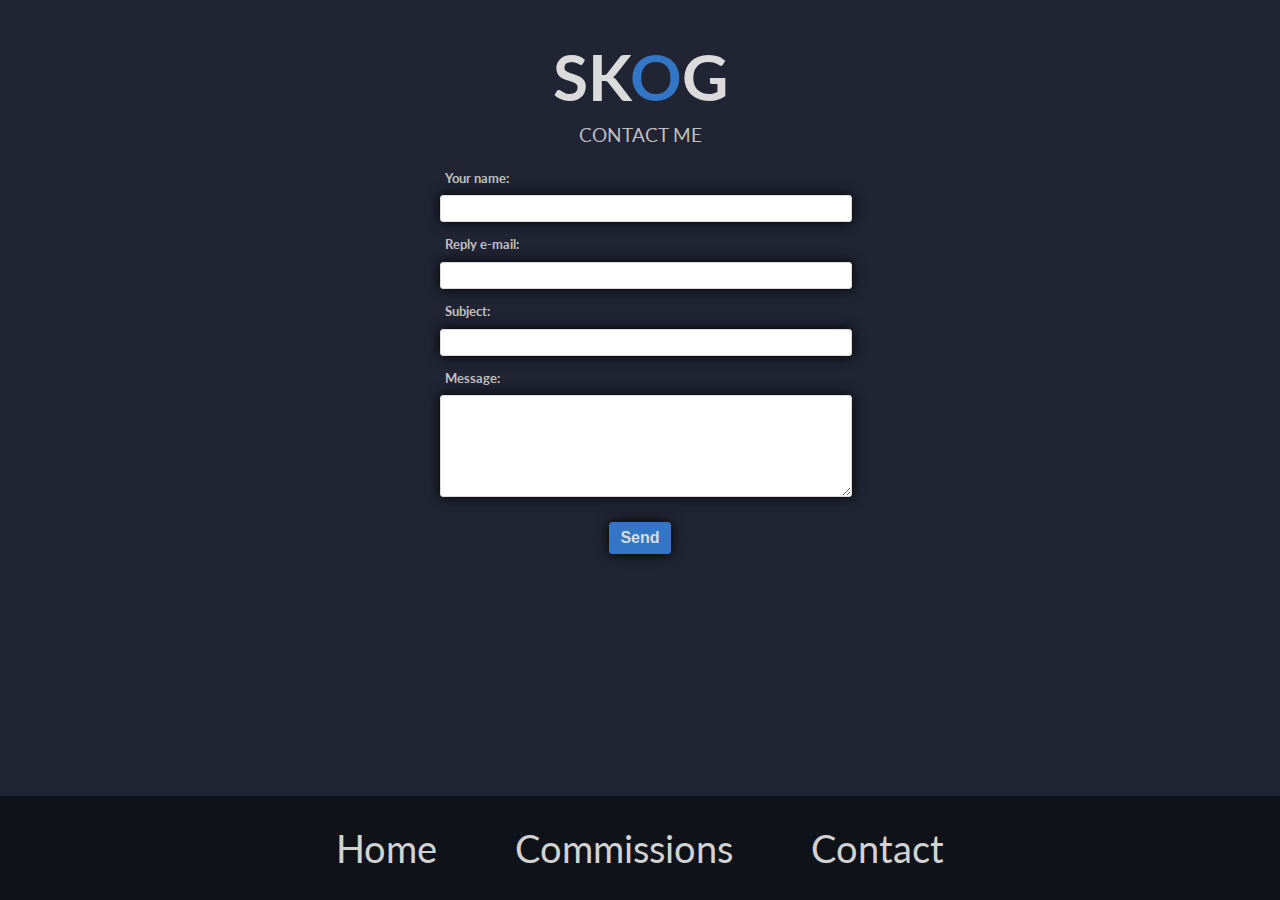
==== contact.html @ d8cfc899 "Added contact page" ====
<!DOCTYPE html>
<html lang="en">
<head>
	<title>SKOG - Graphic Designer</title>
	<meta charset="utf-8"/>
	<link rel="icon" href="favicon.ico"/>
	<link href="https://fonts.googleapis.com/css?family=Lato" rel="stylesheet">
	<link rel="stylesheet" href="css/normalize-6.0.0.min.css"/>
	<link rel="stylesheet" href="css/style.min.css"/>
	<script src="js/jquery-3.2.1.min.js"></script>
	<script src="js/core.min.js"></script>
	<script src="js/contact.min.js"></script>
</head>
<body>
<div id="header">SK<span>O</span>G</div>
<div id="sub-header">CONTACT ME</div>
<table id="contact-form">
	<tr>
		<th>Your name:</th>
	</tr>
	<tr>
		<td><input type="text" id="input-name"/></td>
	</tr>
	<tr>
		<th>Reply e-mail:</th>
	</tr>
	<tr>
		<td><input type="text" id="input-email"/></td>
	</tr>
	<tr>
		<th>Subject:</th>
	</tr>
	<tr>
		<td><input type="text" id="input-subject"/></td>
	</tr>
	<tr>
		<th>Message:</th>
	</tr>
	<tr>
		<td><textarea id="input-message"></textarea></td>
	</tr>
	<tr>
		<td id="error-row">Something went wrong!</td>
	</tr>
	<tr>
		<td><input type="button" value="Send" id="input-submit"/></td>
	</tr>
</table>
<div id="navigation">
	<div class="link" data-link="index.html">Home</div>
	<div class="link" data-link="commissions.html">Commissions</div>
	<div class="link" data-link="contact.html">Contact</div>
</div>
</body>
</html>
---- css/style.min.css ----
#navigation,body{text-align:center}#header,body{font-size:2em}#contact-form th,#header,#info{font-weight:700}#button-tray li,#tiles .tile{background:center no-repeat;display:inline-block}*{margin:0;padding:0}:focus{outline:0}body{font-family:Lato,sans-serif;background:#212433;color:silver}.link{cursor:pointer}#header{margin:40px auto 0;color:#dbdbdb}#header span{color:#3376c5}#sub-header{font-size:.6em;margin:10px auto 0}#info{margin:15px auto 0;font-style:normal;width:800px;font-size:.55em}#button-tray{list-style:none;margin-top:10px}#button-tray li{width:25px;height:25px;margin:0 5px}#button-tray #button-twitter{background-image:url([data-uri])}#button-tray #button-home{background-image:url([data-uri])}#button-tray #button-behance{background-image:url([data-uri])}#button-tray #button-mail{background-image:url([data-uri])}#tiles{width:1280px;margin:30px auto 0}#tiles .tile{width:400px;height:300px;margin:10px;cursor:pointer}#tiles #tile-heroes,#tiles #tile-heroes1,#tiles #tile-heroes2,#tiles #tile-heroes3,#tiles #tile-heroes4{background-image:url(../images/tiles/tile-heroes.png)}#navigation{position:absolute;bottom:0;left:0;right:0;background:rgba(0,0,0,.5)}#navigation div{display:inline-block;margin:30px 35px;font-size:1.2em;color:rgba(255,255,255,.81)}#navigation div:hover{color:#fff}#commission-info{width:1024px;margin:0 auto}#commission-info p{margin:25px 0;font-size:.6em}#slide-cover{position:absolute;top:0;left:0;right:0;bottom:0;background-color:rgba(0,0,0,.5);z-index:5;display:none}#slide-cover .slide-arrow{color:#fff;font-size:1.5em;position:absolute;top:0;bottom:0;width:100px;background:center center no-repeat rgba(152,137,140,.07);cursor:pointer}#slide-cover #slide-right{right:0;background-image:url([data-uri])}#slide-cover #slide-left{left:0;background-image:url([data-uri])}#slide-cover #slide-close{position:absolute;top:26px;right:33px;height:32px;width:32px;background:url([data-uri]);z-index:10;cursor:pointer}#slide-cover #slide-info,#slide-cover #slide-title{position:absolute;background:rgba(0,0,0,.5);height:67px;left:0;right:0}#slide-cover #slide-title{font-size:1.2em;top:0;padding-top:20px}#slide-cover #slide-info{font-size:.8em;bottom:0;padding-top:36px}#slide-cover #slide-image{background:center center no-repeat;height:100%;cursor:pointer}#slide-cover #slide-image img{display:none}#slide-cover #slide-image iframe{display:none;width:79%;height:84%;margin-top:5%}#contact-form{width:400px;margin:10px auto;border-collapse:collapse}#contact-form #error-row{font-size:.6em;padding-top:20px;color:#de6969;display:none}#contact-form #error-row.done{color:green}#contact-form th{text-align:left;font-size:.4em;padding:15px 0 10px 5px}#contact-form td input[type=text],#contact-form td textarea{width:100%;border-radius:3px;border:1px solid #dbdbdb;padding:5px;box-shadow:#000 0 0 13px 0;display:block}#contact-form td input[type=text]:focus,#contact-form td textarea:focus{border-color:#3376c5;box-shadow:#3376c5 0 0 13px 0}#contact-form td textarea{height:90px}#contact-form td input[type=button]{padding:6px 10px;border-radius:3px;border:1px solid #3376c5;box-shadow:#000 0 0 13px 0;font-size:.5em;font-weight:700;background-color:#3376c5;color:#dbdbdb;margin-top:25px}#contact-form td input[type=button]:hover{box-shadow:#3376c5 0 0 13px 0}
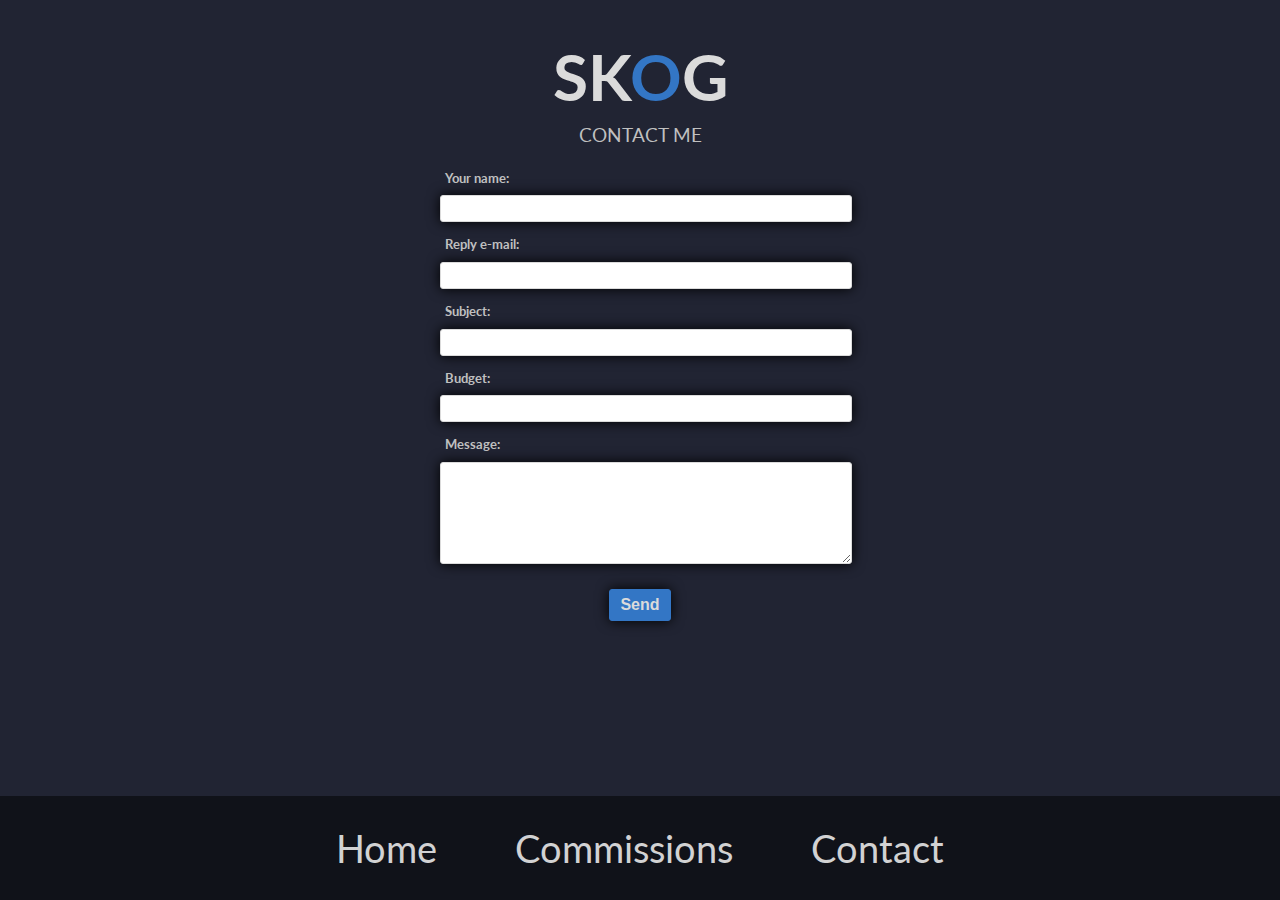
==== commit 21ae9f88: "Add budget field to the contact form" ====
--- a/contact.html
+++ b/contact.html
@@ -34,6 +34,12 @@
 		<td><input type="text" id="input-subject"/></td>
 	</tr>
 	<tr>
+		<th>Budget:</th>
+	</tr>
+	<tr>
+		<td><input type="text" id="input-budget"/></td>
+	</tr>
+	<tr>
 		<th>Message:</th>
 	</tr>
 	<tr>
